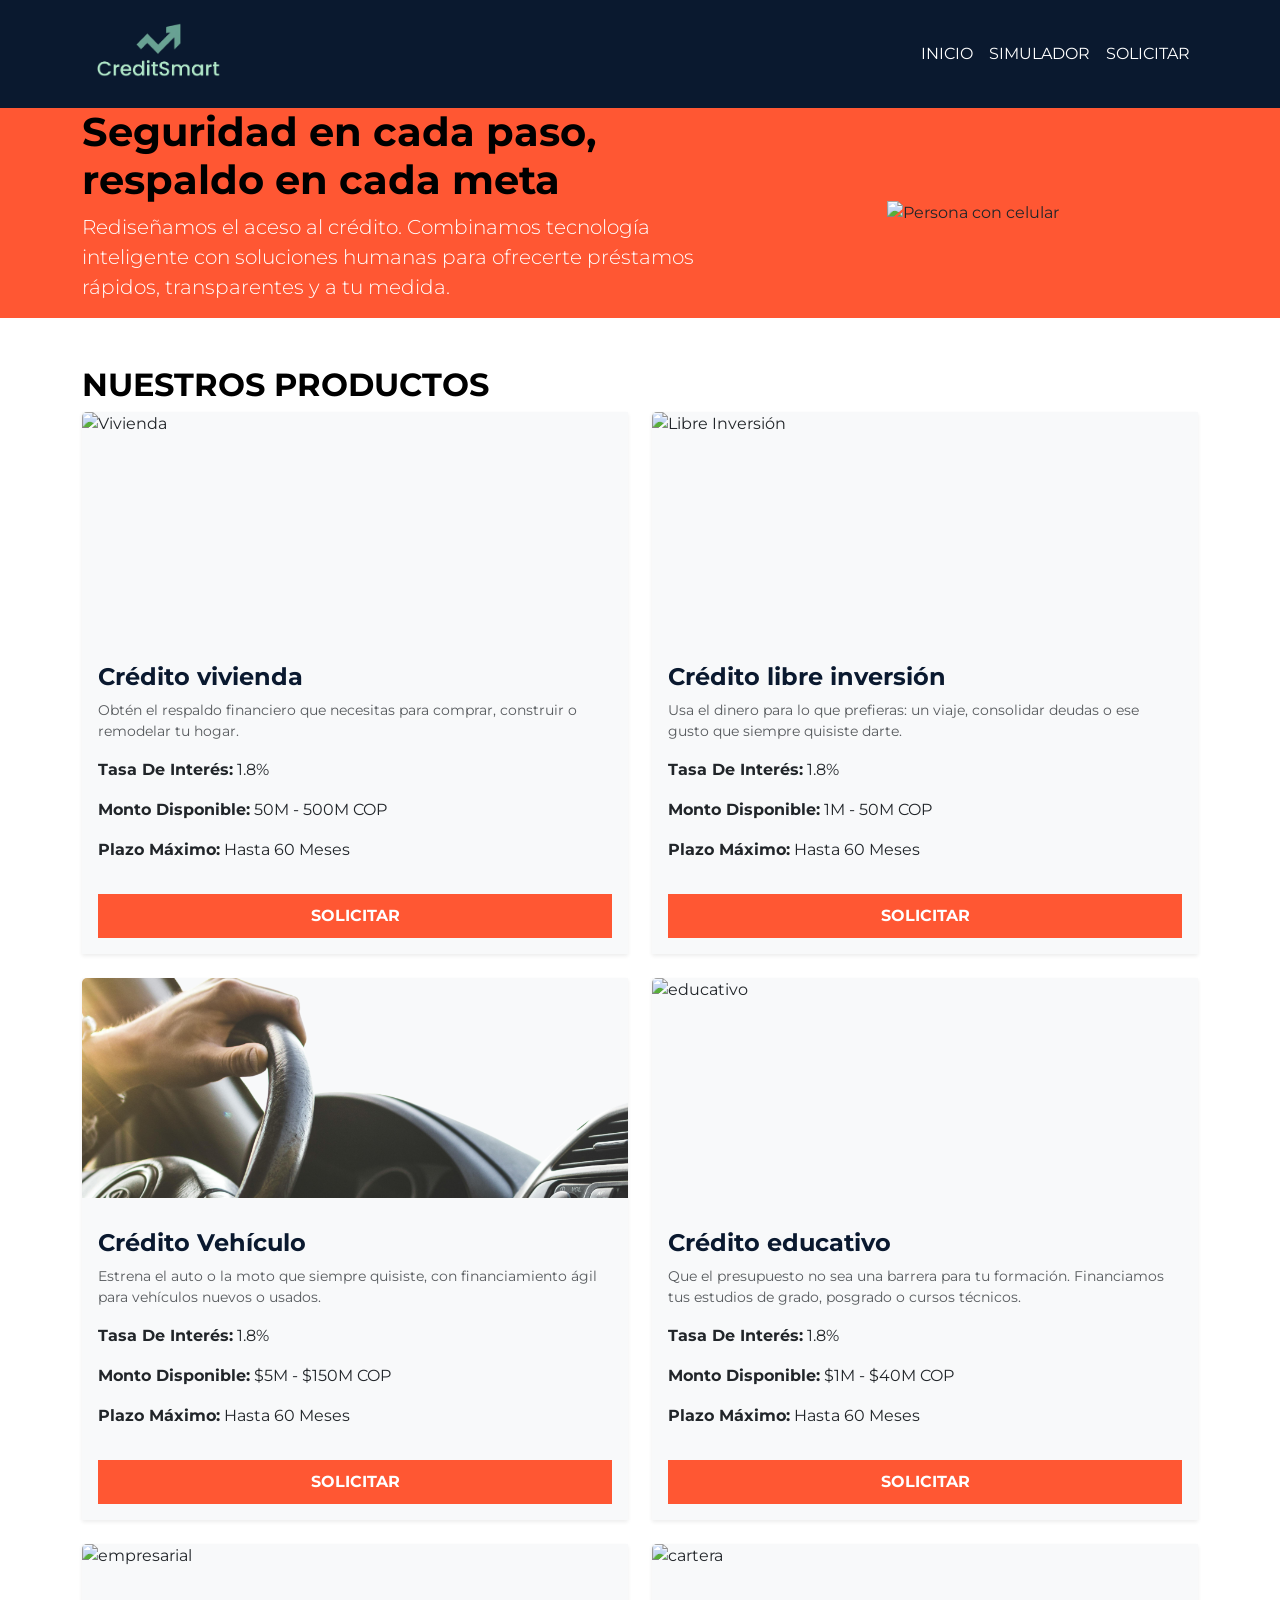
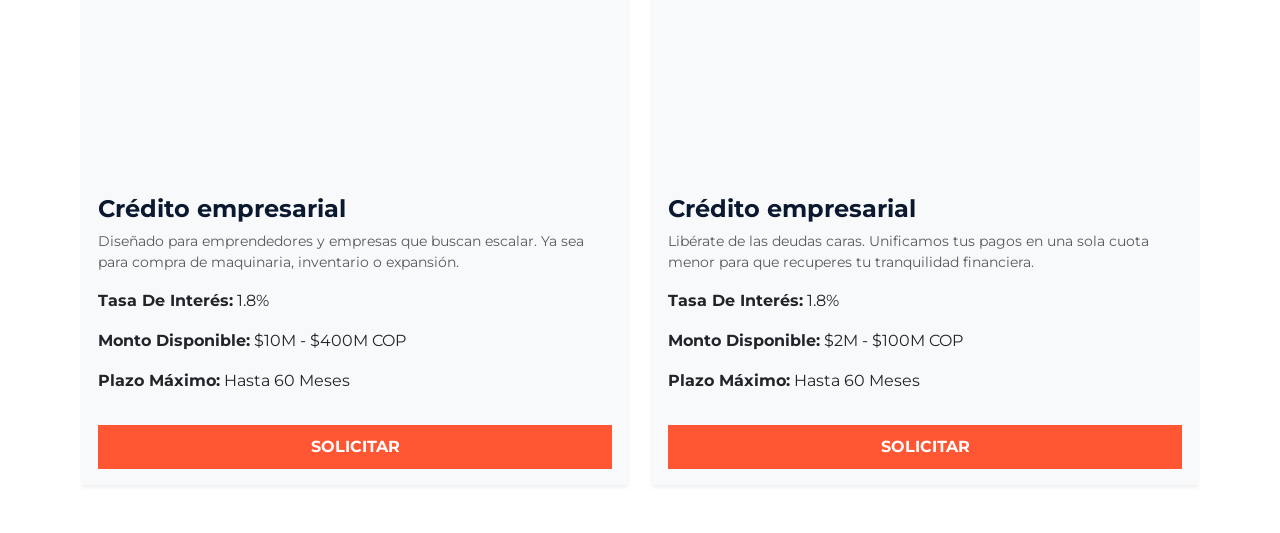
==== index.html @ ce79cee9 "Estilos pagina principal y optimizacion HTML CSS" ====
<!DOCTYPE html>
<html lang="en">
<head>
    <meta charset="UTF-8">
    <meta name="viewport" content="width=device-width, initial-scale=1.0">
    <title>CreditSmart</title>
    <link href="https://cdn.jsdelivr.net/npm/bootstrap@5.3.0/dist/css/bootstrap.min.css" rel="stylesheet">
    <link href="https://fonts.googleapis.com/css2?family=Montserrat:wght@400;700&display=swap" rel="stylesheet">
    <link rel="stylesheet" href="css/styles.css">
</head>
<body>

    <!--logo superior y menu-->
    <nav class="navbar navbar-expand-lg navbar-dark bg-dark-blue py-3">
        <div class="container">
            <a class="navbar-brand fw-bold" href="#">
                <img src="img/logo.png" alt="Logo" width="150" class="me-2"></a>

            <div class="ms-auto">
                <ul class="navbar-nav">
                    <li class="nav-item"><a class="nav-link text-white" href="#">INICIO</a></li>
                    <li class="nav-item"><a class="nav-link text-white" href="#">SIMULADOR</a></li>
                    <li class="nav-item"><a class="nav-link text-white" href="#">SOLICITAR</a></li>
                </ul>
        </div>
    </nav>

    <!--banner-->
    <header class="hero">
        <div class="container">
            <div class="row align-items-center">
                <div class="col-md-7 text-white">
                    <h1 class="display-10 fw-bold text-black">Seguridad en cada paso, <br> respaldo en cada meta</h1>
                    <p class="lead mt-2">Rediseñamos el aceso al crédito. Combinamos tecnología inteligente con soluciones humanas para ofrecerte préstamos rápidos, transparentes y a tu medida.</p>
                </div>
                <div class="col-md-5 text-center">
                    <img src="img/img_banner.png" alt="Persona con celular" class="img-fluid hero-img">
                </div>
            </div>
        </div>
    </header>

    <main class="container my-5">
        <section class="credits-section">
            <h2 class="display-10 fw-bold text-black">NUESTROS PRODUCTOS</h2>

            <div class="row g-4">

            <!--card de credito vivienda-->
            <div class="col-12 col-md-6">
                <div class="card h-100 border-0 shadow-sm credit-card">
                    <img src="img/img_vivienda.png" class="card-img-top" alt="Vivienda">
                    <div class="card-body">
                        <h4 class="fw-bold">Crédito vivienda</h4>

                        <p class="text-muted small">Obtén el respaldo financiero que necesitas para comprar, construir o remodelar tu hogar.</p>
                        <div class="details mb-3">
                            <p><strong>Tasa De Interés:</strong> 1.8%</p>
                            <p><strong>Monto Disponible:</strong> 50M - 500M COP</p>
                            <p><strong>Plazo Máximo:</strong> Hasta 60 Meses</p>
                        </div>
                        <button class="btn btn-orange w-100">SOLICITAR</button>
                    </div>
                </div>
            </div>

            <!--card de credito libre inversion-->
            <div class="col-12 col-md-6">
                <div class="card h-100 border-0 shadow-sm credit-card">
                    <img src="img/img_libre.png" class="card-img-top" alt="Libre Inversión">
                    <div class="card-body">
                        <h4 class="fw-bold">Crédito libre inversión</h4>

                        <p class="text-muted small">Usa el dinero para lo que prefieras: un viaje, consolidar deudas o ese gusto que siempre quisiste darte.</p>
                        <div class="details mb-3">
                            <p><strong>Tasa De Interés:</strong> 1.8%</p>
                            <p><strong>Monto Disponible:</strong> 1M - 50M COP</p>
                            <p><strong>Plazo Máximo:</strong> Hasta 60 Meses</p>
                        </div>
                        <button class="btn btn-orange w-100">SOLICITAR</button>
                    </div>
                </div>
            </div>

            <!--card de credito vehiculo-->
            <div class="col-12 col-md-6">
                <div class="card h-100 border-0 shadow-sm credit-card">
                    <img src="img/img_vehiculo.png" class="card-img-top" alt="vehículo">
                    <div class="card-body">
                        <h4 class="fw-bold">Crédito Vehículo</h4>

                        <p class="text-muted small">Estrena el auto o la moto que siempre quisiste, con financiamiento ágil para vehículos nuevos o usados.</p>
                        <div class="details mb-3">
                            <p><strong>Tasa De Interés:</strong> 1.8%</p>
                            <p><strong>Monto Disponible:</strong> $5M - $150M COP</p>
                            <p><strong>Plazo Máximo:</strong> Hasta 60 Meses</p>
                        </div>
                        <button class="btn btn-orange w-100">SOLICITAR</button>
                    </div>
                </div>
            </div>

            <!--card de credito educativo-->
            <div class="col-12 col-md-6">
                <div class="card h-100 border-0 shadow-sm credit-card">
                    <img src="img/img_educacion.png" class="card-img-top" alt="educativo">
                    <div class="card-body">
                        <h4 class="fw-bold">Crédito educativo</h4>

                        <p class="text-muted small">Que el presupuesto no sea una barrera para tu formación. Financiamos tus estudios de grado, posgrado o cursos técnicos.</p>
                        <div class="details mb-3">
                            <p><strong>Tasa De Interés:</strong> 1.8%</p>
                            <p><strong>Monto Disponible:</strong> $1M - $40M COP</p>
                            <p><strong>Plazo Máximo:</strong> Hasta 60 Meses</p>
                        </div>
                        <button class="btn btn-orange w-100">SOLICITAR</button>
                    </div>
                </div>
            </div>

           <!--card de credito empresarial-->
            <div class="col-12 col-md-6">
                <div class="card h-100 border-0 shadow-sm credit-card">
                    <img src="img/img_empresarial.png" class="card-img-top" alt="empresarial">
                    <div class="card-body">
                        <h4 class="fw-bold">Crédito empresarial</h4>

                        <p class="text-muted small">Diseñado para emprendedores y empresas que buscan escalar. Ya sea para compra de maquinaria, inventario o expansión.</p>
                        <div class="details mb-3">
                            <p><strong>Tasa De Interés:</strong> 1.8%</p>
                            <p><strong>Monto Disponible:</strong> $10M - $400M COP</p>
                            <p><strong>Plazo Máximo:</strong> Hasta 60 Meses</p>
                        </div>
                        <button class="btn btn-orange w-100">SOLICITAR</button>
                    </div>
                </div>
            </div>

            <!--card de compra de cartera-->
            <div class="col-12 col-md-6">
                <div class="card h-100 border-0 shadow-sm credit-card">
                    <img src="img/img_cartera.png" class="card-img-top" alt="cartera">
                    <div class="card-body">
                        <h4 class="fw-bold">Crédito empresarial</h4>

                        <p class="text-muted small">Libérate de las deudas caras. Unificamos tus pagos en una sola cuota menor para que recuperes tu tranquilidad financiera.</p>
                        <div class="details mb-3">
                            <p><strong>Tasa De Interés:</strong> 1.8%</p>
                            <p><strong>Monto Disponible:</strong> $2M - $100M COP</p>
                            <p><strong>Plazo Máximo:</strong> Hasta 60 Meses</p>
                        </div>
                        <button class="btn btn-orange w-100">SOLICITAR</button>
                    </div>
                </div>
            </div>

        </section>
    </main>
</body>
</html>
---- css/styles.css ----
/*configuracion y variables*/
:root {
    --naranja: #FF5733;
    --naranja-dark: #E64A19;
    --azul-oscuro: #0A192F;
    --gris-fondo: #f8f9fa;
}

body {
    font-family: 'Montserrat', sans-serif;
}

/*componentes globales (Navbar, Botones)*/
.navbar { 
    background-color: var(--azul-oscuro) !important; 
}

.btn-orange {
    background-color: var(--naranja) !important;
    color: white !important;
    border: none !important;
    border-radius: 0 !important;
    padding: 10px 20px;
    font-weight: bold;
    text-transform: uppercase;
    transition: 0.3s;
}

.btn-orange:hover {
    background-color: var(--naranja-dark) !important;
}

/*seccion de hero e index*/
.hero { 
    background-color: var(--naranja); 
}

/*cards*/
.credit-card {
    border-radius: 0;
    display: flex;
    flex-direction: column;
    background-color: var(--gris-fondo);
}

.card-img-top {
    width: 100%;
    height: 220px; /* Ajustado para mejor proporción */
    object-fit: cover;
    object-position: center;
}

.credit-card .card-body {
    flex-grow: 1;
    display: flex;
    flex-direction: column;
    justify-content: space-between; /* Alinea el botón siempre al fondo */
}

/* Tipografía dentro de las cards */
.credit-card h4 {
    color: var(--azul-oscuro);
    font-weight: 700;
    margin-top: 15px;
}

.credit-card .label {
    color: var(--azul-oscuro);
    font-weight: 600;
}

/* Footer decorativo */
.footer-naranja { 
    background-color: var(--naranja); 
    height: 60px;
}
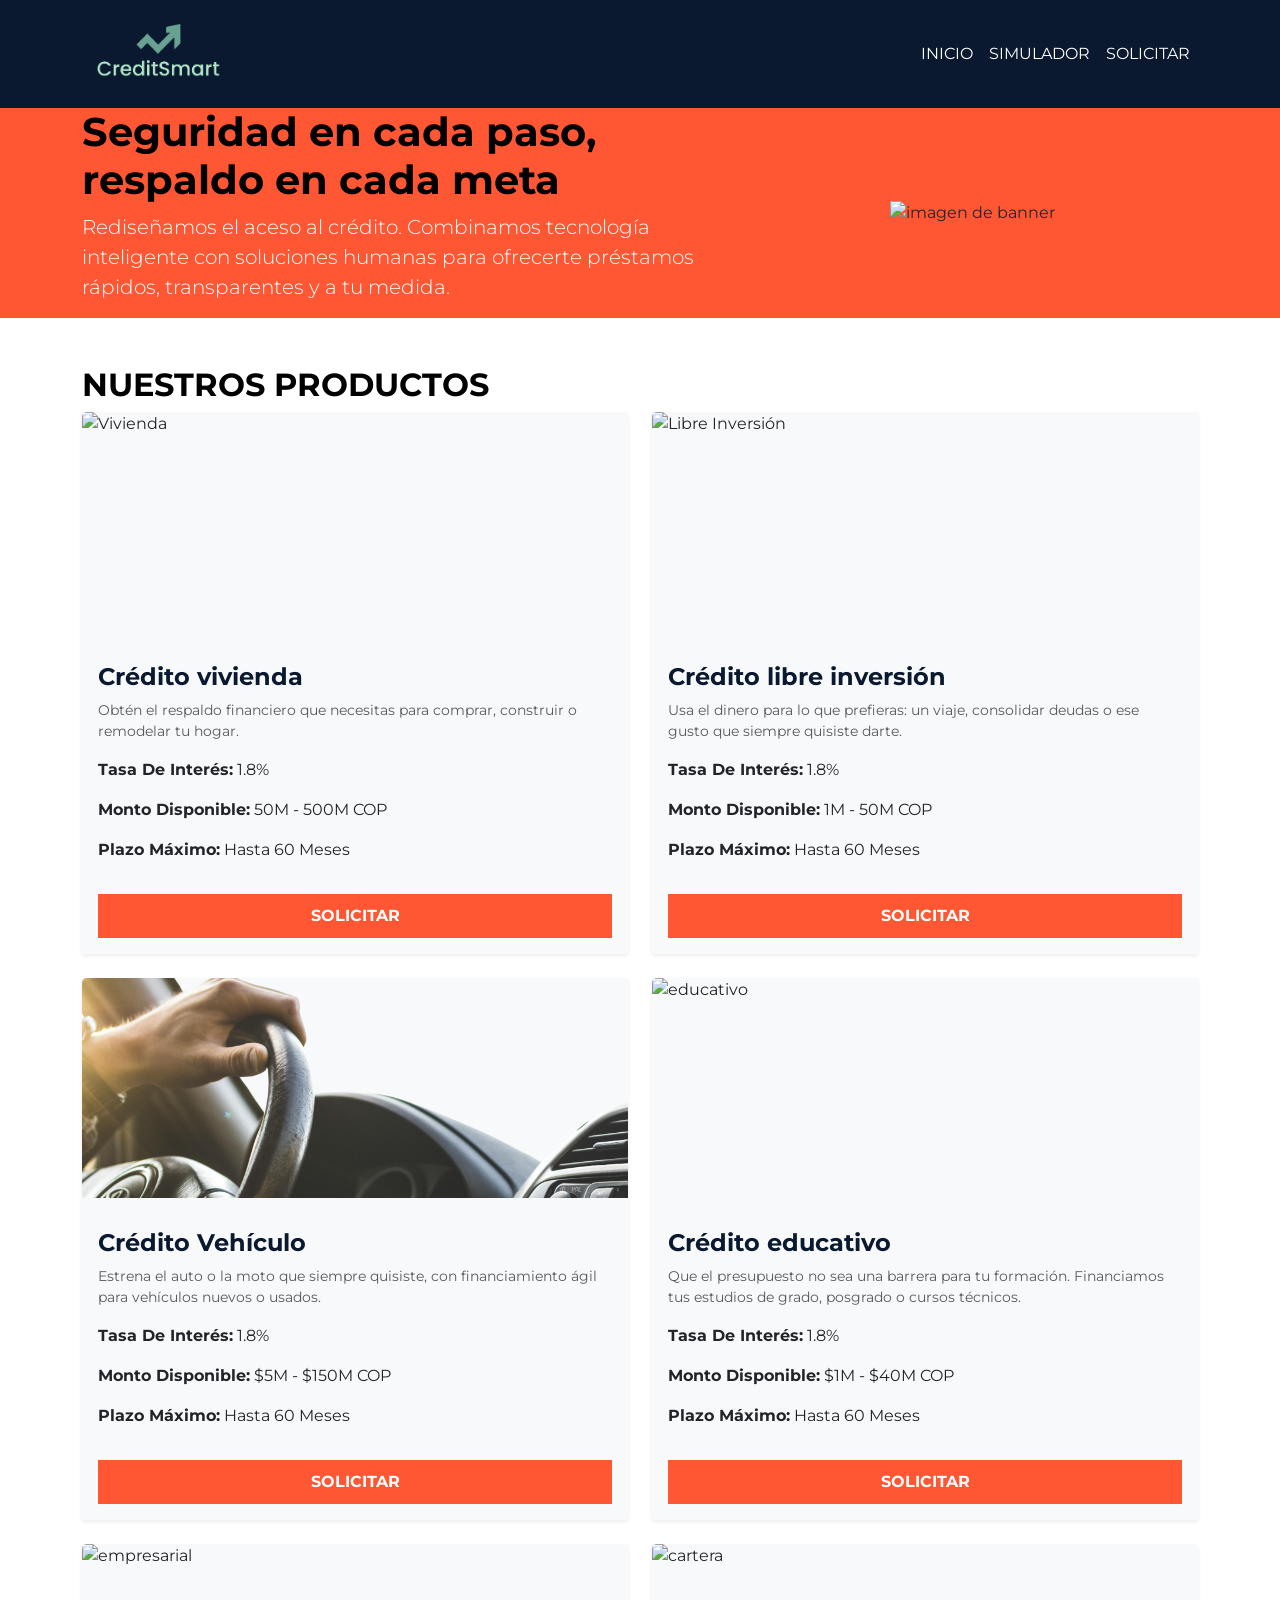
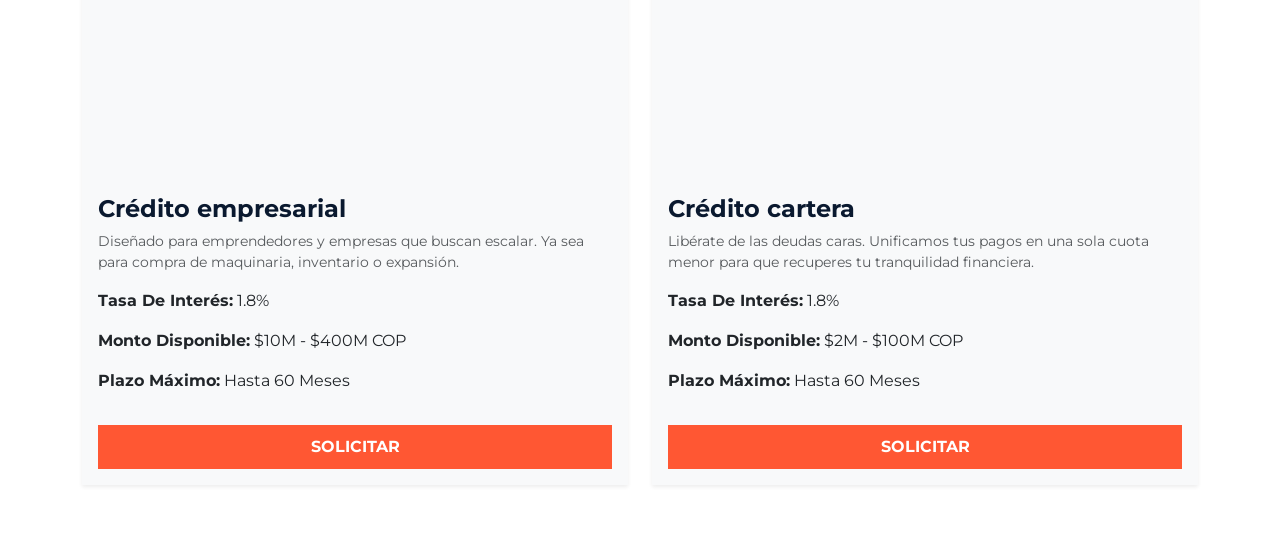
==== commit ba53ad56: "tercer commit: creación HTML y CSS pagina simulacion" ====
--- a/index.html
+++ b/index.html
@@ -18,9 +18,9 @@
 
             <div class="ms-auto">
                 <ul class="navbar-nav">
-                    <li class="nav-item"><a class="nav-link text-white" href="#">INICIO</a></li>
-                    <li class="nav-item"><a class="nav-link text-white" href="#">SIMULADOR</a></li>
-                    <li class="nav-item"><a class="nav-link text-white" href="#">SOLICITAR</a></li>
+                    <li class="nav-item"><a class="nav-link text-white" href="index.html">INICIO</a></li>
+                    <li class="nav-item"><a class="nav-link text-white" href="simulador.html">SIMULADOR</a></li>
+                    <li class="nav-item"><a class="nav-link text-white" href="solicitar.html">SOLICITAR</a></li>
                 </ul>
         </div>
     </nav>
@@ -34,7 +34,7 @@
                     <p class="lead mt-2">Rediseñamos el aceso al crédito. Combinamos tecnología inteligente con soluciones humanas para ofrecerte préstamos rápidos, transparentes y a tu medida.</p>
                 </div>
                 <div class="col-md-5 text-center">
-                    <img src="img/img_banner.png" alt="Persona con celular" class="img-fluid hero-img">
+                    <img src="img/img_banner.png" alt="imagen de banner" class="img-fluid hero-img">
                 </div>
             </div>
         </div>
@@ -141,7 +141,7 @@
                 <div class="card h-100 border-0 shadow-sm credit-card">
                     <img src="img/img_cartera.png" class="card-img-top" alt="cartera">
                     <div class="card-body">
-                        <h4 class="fw-bold">Crédito empresarial</h4>
+                        <h4 class="fw-bold">Crédito cartera</h4>
 
                         <p class="text-muted small">Libérate de las deudas caras. Unificamos tus pagos en una sola cuota menor para que recuperes tu tranquilidad financiera.</p>
                         <div class="details mb-3">
--- a/css/styles.css
+++ b/css/styles.css
@@ -33,7 +33,10 @@
 /*seccion de hero e index*/
 .hero { 
     background-color: var(--naranja); 
+    
 }
+
+
 
 /*cards*/
 .credit-card {
@@ -75,3 +78,4 @@
     height: 60px;
 }
 
+
